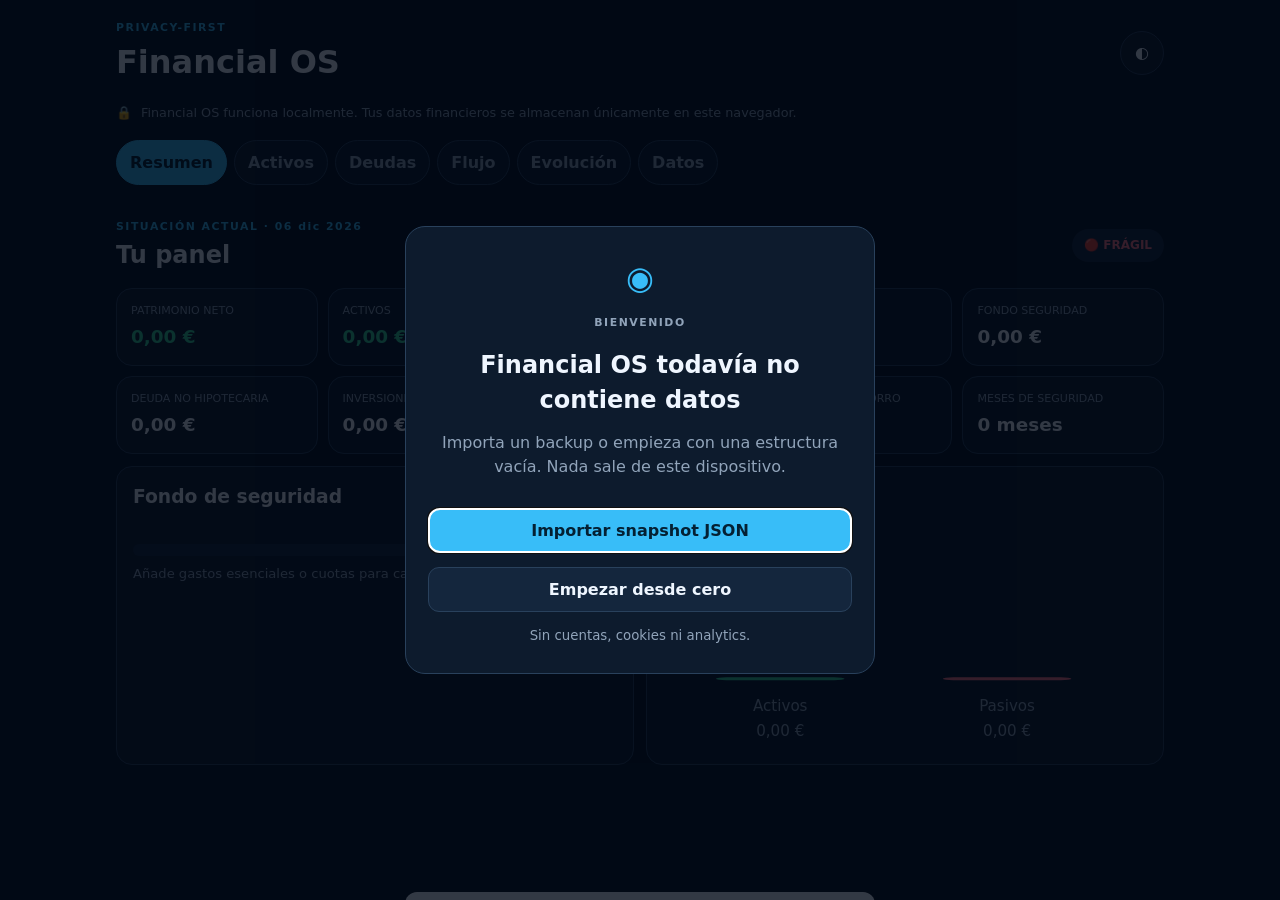
==== index.html @ ca0501fb "release: Financial OS v0.2 privacy-first" ====
<!doctype html>
<html lang="es"><head><meta charset="utf-8"><meta name="viewport" content="width=device-width,initial-scale=1,viewport-fit=cover"><meta name="theme-color" content="#07111f"><meta name="description" content="Gestión financiera privada y local"><title>Financial OS</title><link rel="stylesheet" href="css/styles.css"></head>
<body>
<header class="app-header"><div><p class="eyebrow">PRIVACY-FIRST</p><h1>Financial OS</h1></div><button class="icon-button" id="themeButton" aria-label="Cambiar tema">◐</button></header>
<aside class="privacy-banner">🔒 <span>Financial OS funciona localmente. Tus datos financieros se almacenan únicamente en este navegador.</span></aside>
<nav class="main-nav" aria-label="Navegación"><button class="nav-button active" data-view="dashboard">Resumen</button><button class="nav-button" data-view="assets">Activos</button><button class="nav-button" data-view="debts">Deudas</button><button class="nav-button" data-view="cashflow">Flujo</button><button class="nav-button" data-view="evolution">Evolución</button><button class="nav-button" data-view="settings">Datos</button></nav>
<main>
<section class="view active" id="view-dashboard"><div class="section-heading"><div><p class="eyebrow" id="currentDateLabel">SITUACIÓN ACTUAL</p><h2>Tu panel</h2></div><span class="health-badge" id="healthBadge">Sin datos</span></div><div class="kpi-grid" id="kpiGrid"></div><div class="two-columns"><article class="panel"><div class="panel-heading"><h3>Fondo de seguridad</h3><strong id="securityMonths">0 / 3 meses</strong></div><div class="progress" role="progressbar"><span id="securityProgress"></span></div><p class="muted" id="securityDetail"></p></article><article class="panel"><h3>Activos vs pasivos</h3><div id="balanceChart" class="chart"></div></article></div></section>
<section class="view" id="view-assets"><div class="section-heading"><div><p class="eyebrow">PATRIMONIO</p><h2>Activos</h2></div><button class="primary" id="addAssetButton">+ Añadir activo</button></div><div class="summary-strip"><span>Total activos</span><strong id="assetsSummary">0 €</strong></div><div class="item-list" id="assetsList"></div></section>
<section class="view" id="view-debts"><div class="section-heading"><div><p class="eyebrow">OBLIGACIONES</p><h2>Deudas</h2></div><button class="primary" id="addDebtButton">+ Añadir deuda</button></div><div class="mini-kpis" id="debtSummary"></div><div class="item-list" id="debtsList"></div></section>
<section class="view" id="view-cashflow"><div class="section-heading"><div><p class="eyebrow">MES TÍPICO</p><h2>Flujo mensual</h2></div></div><form class="panel form-grid" id="cashflowForm"><label>Ingresos netos mensuales<input name="monthlyIncome" type="number" min="0" step="0.01"></label><label>Gastos esenciales<input name="essentialExpenses" type="number" min="0" step="0.01"></label><label>Cuotas de deuda <small>Calculadas desde tus deudas</small><input name="debtPayments" disabled></label><label>Gastos variables<input name="variableExpenses" type="number" min="0" step="0.01"></label><label>Inversión mensual<input name="monthlyInvestment" type="number" min="0" step="0.01"></label><button class="primary full" type="submit">Guardar flujo mensual</button></form><div class="kpi-grid compact" id="cashflowResults"></div><p class="muted">Ahorro = ingresos − esenciales − cuotas − variables − inversión. La tasa de ahorro usa ese resultado sobre los ingresos.</p></section>
<section class="view" id="view-evolution"><div class="section-heading"><div><p class="eyebrow">REAL VS OBJETIVO</p><h2>Evolución</h2></div><button class="primary" id="createSnapshotButton">Crear snapshot</button></div><div class="chart-grid"><article class="panel"><h3>Patrimonio neto</h3><div id="netWorthChart" class="chart"></div></article><article class="panel"><h3>Deuda total</h3><div id="debtChart" class="chart"></div></article><article class="panel"><h3>Liquidez / fondo</h3><div id="liquidityChart" class="chart"></div></article></div><div class="section-heading subheading"><h3>Timeline</h3><button class="secondary" id="addGoalButton">+ Añadir objetivo</button></div><div class="timeline" id="timeline"></div><h3>Objetivos</h3><div class="item-list" id="goalsList"></div></section>
<section class="view" id="view-settings"><div class="section-heading"><div><p class="eyebrow">CONTROL LOCAL</p><h2>Tus datos</h2></div></div><div class="settings-grid"><article class="panel action-panel"><b>⇧</b><div><h3>Importar snapshot</h3><p>Valida y restaura un JSON local.</p></div><button class="primary" id="importButton">Importar JSON</button></article><article class="panel action-panel"><b>⇩</b><div><h3>Exportar backup</h3><p>Descarga todos tus datos.</p></div><button class="secondary" id="exportButton">Exportar backup</button></article><article class="panel action-panel danger-panel"><b>×</b><div><h3>Borrar datos locales</h3><p>Elimina la información de este navegador.</p></div><button class="danger" id="resetButton">Borrar datos</button></article></div><article class="panel rules-panel"><h3>Reglas del semáforo</h3><p class="muted">Basadas en los meses cubiertos por tu liquidez.</p><form id="rulesForm" class="rules-form"><label>Hasta <input name="fragileMaxMonths" type="number" min="0" step="0.1"> meses: 🔴 Frágil</label><label>Desde <input name="stableMinMonths" type="number" min="0" step="0.1"> meses: 🟢 Estable</label><button class="secondary">Guardar reglas</button></form></article><p class="local-status" id="localStatus"></p></section>
</main>
<div class="toast" id="toast" role="status" aria-live="polite"></div><input id="fileInput" type="file" accept="application/json,.json" hidden>
<dialog id="welcomeDialog" class="modal"><div class="modal-body welcome"><span class="welcome-icon">◉</span><p class="eyebrow">BIENVENIDO</p><h2>Financial OS todavía no contiene datos</h2><p>Importa un backup o empieza con una estructura vacía. Nada sale de este dispositivo.</p><button class="primary full" id="welcomeImportButton">Importar snapshot JSON</button><button class="secondary full" id="startEmptyButton">Empezar desde cero</button><small>Sin cuentas, cookies ni analytics.</small></div></dialog>
<dialog id="assetDialog" class="modal"><form id="assetForm" class="modal-body"><div class="modal-title"><h2 id="assetDialogTitle">Añadir activo</h2><button class="close" type="button" data-close>×</button></div><input name="id" type="hidden"><label>Nombre<input name="name" required maxlength="80"></label><label>Tipo<select name="type" required></select></label><label>Valor actual<input name="value" type="number" required min="0" step="0.01"></label><label class="check"><input name="approximate" type="checkbox"> Valor aproximado</label><button class="primary full">Guardar activo</button></form></dialog>
<dialog id="debtDialog" class="modal"><form id="debtForm" class="modal-body"><div class="modal-title"><h2 id="debtDialogTitle">Añadir deuda</h2><button class="close" type="button" data-close>×</button></div><input name="id" type="hidden"><label>Nombre<input name="name" required maxlength="80"></label><label>Tipo<select name="type" required></select></label><label>Saldo pendiente<input name="outstandingBalance" type="number" required min="0" step="0.01"></label><label>Cuota mensual<input name="monthlyPayment" type="number" required min="0" step="0.01"></label><label>Interés anual (%)<input name="interestRate" type="number" min="0" step="0.01"></label><label>Fecha final (opcional)<input name="endDate" type="date"></label><label class="check"><input name="approximate" type="checkbox"> Valor aproximado</label><button class="primary full">Guardar deuda</button></form></dialog>
<dialog id="goalDialog" class="modal"><form id="goalForm" class="modal-body"><div class="modal-title"><h2 id="goalDialogTitle">Añadir objetivo</h2><button class="close" type="button" data-close>×</button></div><input name="id" type="hidden"><label>Nombre<input name="name" required maxlength="80"></label><label>Métrica<select name="metric" required></select></label><label>Condición<select name="operator"><option value=">=">Como mínimo</option><option value="<=">Como máximo</option></select></label><label>Valor objetivo<input name="targetValue" type="number" required min="0" step="0.01"></label><label>Fecha objetivo<input name="targetDate" type="date" required></label><button class="primary full">Guardar objetivo</button></form></dialog>
<dialog id="confirmDialog" class="modal"><div class="modal-body"><h2 id="confirmTitle">Confirmar</h2><p id="confirmMessage"></p><div class="dialog-actions"><button class="secondary" id="confirmCancel">Cancelar</button><button class="danger" id="confirmAccept">Confirmar</button></div></div></dialog>
<script type="module" src="js/app.js"></script></body></html>
---- css/styles.css ----
:root{--bg:#07111f;--surface:#0d1b2d;--surface2:#14263d;--text:#eff6ff;--muted:#91a4ba;--line:#29415c;--accent:#38bdf8;--green:#34d399;--amber:#fbbf24;--red:#fb7185;color-scheme:dark;font-family:Inter,system-ui,sans-serif}:root[data-theme=light]{--bg:#f4f7fb;--surface:#fff;--surface2:#eaf1f7;--text:#102033;--muted:#5c7085;--line:#d4e0ea;--accent:#0284c7;--green:#059669;--amber:#b45309;--red:#e11d48;color-scheme:light}*{box-sizing:border-box}html,body{margin:0;min-width:320px;background:var(--bg);color:var(--text)}body{font-size:16px;line-height:1.45}button,input,select{font:inherit}button{cursor:pointer}h1,h2,h3,p{margin-top:0}h1,h2{margin-bottom:0}.app-header,.privacy-banner,.main-nav,main{width:min(1080px,100%);margin:auto}.app-header{padding:20px 16px 10px;display:flex;justify-content:space-between;align-items:center}.eyebrow{margin:0 0 3px;color:var(--accent);font-size:.68rem;font-weight:900;letter-spacing:.14em}.icon-button{width:44px;height:44px;border:1px solid var(--line);border-radius:50%;background:var(--surface);color:var(--text)}.privacy-banner{padding:9px 16px;display:flex;gap:9px;color:var(--muted);font-size:.8rem}.main-nav{padding:8px 16px 14px;display:flex;gap:7px;overflow:auto;position:sticky;top:0;z-index:4;background:var(--bg)}.nav-button{white-space:nowrap;border:1px solid var(--line);border-radius:99px;background:var(--surface);color:var(--muted);padding:10px 13px;font-weight:750}.nav-button.active{background:var(--accent);border-color:var(--accent);color:#042033}main{padding:8px 16px 70px}.view{display:none}.view.active{display:block}.section-heading{display:flex;justify-content:space-between;align-items:center;gap:10px;margin:12px 0 16px}.subheading{margin-top:26px}.health-badge{padding:8px 12px;border-radius:99px;background:var(--surface2);font-size:.75rem;font-weight:900}.health-badge.fragile{color:var(--red)}.health-badge.control{color:var(--amber)}.health-badge.stable{color:var(--green)}.kpi-grid{display:grid;grid-template-columns:repeat(2,minmax(0,1fr));gap:10px}.kpi-card,.panel,.summary-strip,.list-item,.mini-kpi{border:1px solid var(--line);background:var(--surface);border-radius:16px}.kpi-card{padding:14px}.kpi-card small,.mini-kpi small{display:block;color:var(--muted);font-size:.69rem;text-transform:uppercase}.kpi-value{display:block;margin-top:5px;font-size:1.15rem;font-weight:850;overflow-wrap:anywhere}.positive{color:var(--green)}.negative{color:var(--red)}.two-columns,.chart-grid,.settings-grid{display:grid;gap:12px;margin-top:12px}.panel{padding:16px}.panel-heading,.summary-strip{display:flex;justify-content:space-between;gap:10px}.progress{height:12px;margin:15px 0 8px;border-radius:20px;overflow:hidden;background:var(--surface2)}.progress span{display:block;height:100%;background:linear-gradient(90deg,var(--accent),var(--green))}.muted,.action-panel p,small{color:var(--muted)}.muted{font-size:.82rem}.summary-strip{padding:14px 16px;margin-bottom:12px}.item-list{display:grid;gap:10px}.list-item{padding:14px;display:grid;grid-template-columns:minmax(0,1fr) auto;gap:7px}.item-title{font-weight:800;overflow-wrap:anywhere}.item-meta{font-size:.76rem;color:var(--muted)}.item-value{text-align:right;font-weight:850}.item-actions{grid-column:1/-1;display:flex;justify-content:flex-end;gap:6px}.small-button{padding:8px 10px;border:1px solid var(--line);border-radius:9px;background:var(--surface2);color:var(--text)}.small-button.delete{color:var(--red)}.empty-state{padding:30px 15px;text-align:center;border:1px dashed var(--line);border-radius:16px;color:var(--muted)}.primary,.secondary,.danger{min-height:44px;padding:10px 14px;border-radius:11px;border:1px solid transparent;font-weight:850}.primary{background:var(--accent);color:#042033}.secondary{background:var(--surface2);border-color:var(--line);color:var(--text)}.danger{background:var(--surface2);border-color:var(--red);color:var(--red)}.full{width:100%}.mini-kpis{display:grid;grid-template-columns:repeat(2,1fr);gap:8px;margin-bottom:12px}.mini-kpi{padding:12px}.mini-kpi strong{display:block;margin-top:4px}.form-grid,.rules-form{display:grid;gap:14px}.form-grid label,.modal-body>label,.rules-form label{display:grid;gap:6px;font-size:.84rem;font-weight:700}input,select{width:100%;min-height:46px;padding:9px 11px;border:1px solid var(--line);border-radius:10px;background:var(--surface2);color:var(--text);font-size:16px}.compact{margin-top:12px}.chart{min-height:130px}.chart svg{width:100%;height:auto;display:block}.chart text{fill:var(--muted);font:10px system-ui}.gridline{stroke:var(--line)}.line{fill:none;stroke:var(--accent);stroke-width:3}.target-line{stroke:var(--amber);stroke-dasharray:5 4}.dot{fill:var(--surface);stroke:var(--accent);stroke-width:3}.timeline{border-left:2px solid var(--line);display:grid;gap:12px;margin:0 0 25px 7px;padding-left:14px}.timeline-item{position:relative;padding:13px;background:var(--surface);border:1px solid var(--line);border-radius:14px}.timeline-item:before{content:"";position:absolute;left:-21px;top:17px;width:10px;height:10px;border-radius:50%;background:var(--accent);border:2px solid var(--bg)}.timeline-item.target:before{background:var(--amber)}.timeline-top{display:flex;justify-content:space-between}.timeline-type{font-size:.67rem;font-weight:900;color:var(--accent)}.target .timeline-type{color:var(--amber)}.timeline-metrics{color:var(--muted);font-size:.76rem;margin-top:5px}.action-panel{display:grid;grid-template-columns:auto 1fr;gap:5px 12px;align-items:center}.action-panel>b{font-size:1.8rem;color:var(--accent)}.action-panel p{margin:3px 0}.action-panel button{grid-column:1/-1}.rules-panel{margin-top:12px}.rules-form{margin-top:12px}.local-status{text-align:center;color:var(--muted);font-size:.78rem}.toast{position:fixed;z-index:10;left:50%;bottom:20px;transform:translate(-50%,150%);width:min(90%,470px);padding:12px 15px;border-radius:12px;background:var(--text);color:var(--bg);font-weight:800;transition:.25s}.toast.show{transform:translate(-50%,0)}.toast.error{background:var(--red);color:#fff}.modal{width:min(92%,470px);max-height:90vh;padding:0;border:1px solid var(--line);border-radius:20px;background:var(--surface);color:var(--text)}.modal::backdrop{background:#010713c9}.modal-body{padding:20px;display:grid;gap:14px}.modal-title{display:flex;justify-content:space-between;align-items:center}.close{border:0;background:none;color:var(--muted);font-size:1.6rem}.check{display:flex!important;align-items:center}.check input{width:22px;min-height:22px}.dialog-actions{display:grid;grid-template-columns:1fr 1fr;gap:8px}.welcome{text-align:center;padding:28px 22px}.welcome-icon{font-size:2rem;color:var(--accent)}.welcome p,.welcome small{color:var(--muted)}
@media(min-width:700px){.kpi-grid{grid-template-columns:repeat(5,1fr)}.two-columns{grid-template-columns:1fr 1fr}.form-grid{grid-template-columns:1fr 1fr}.form-grid .full{grid-column:1/-1}.mini-kpis{grid-template-columns:repeat(4,1fr)}.settings-grid,.chart-grid{grid-template-columns:repeat(3,1fr)}}@media(max-width:380px){main,.app-header,.privacy-banner,.main-nav{padding-left:12px;padding-right:12px}.section-heading{align-items:flex-start}.section-heading button{font-size:.78rem;padding-inline:9px}}
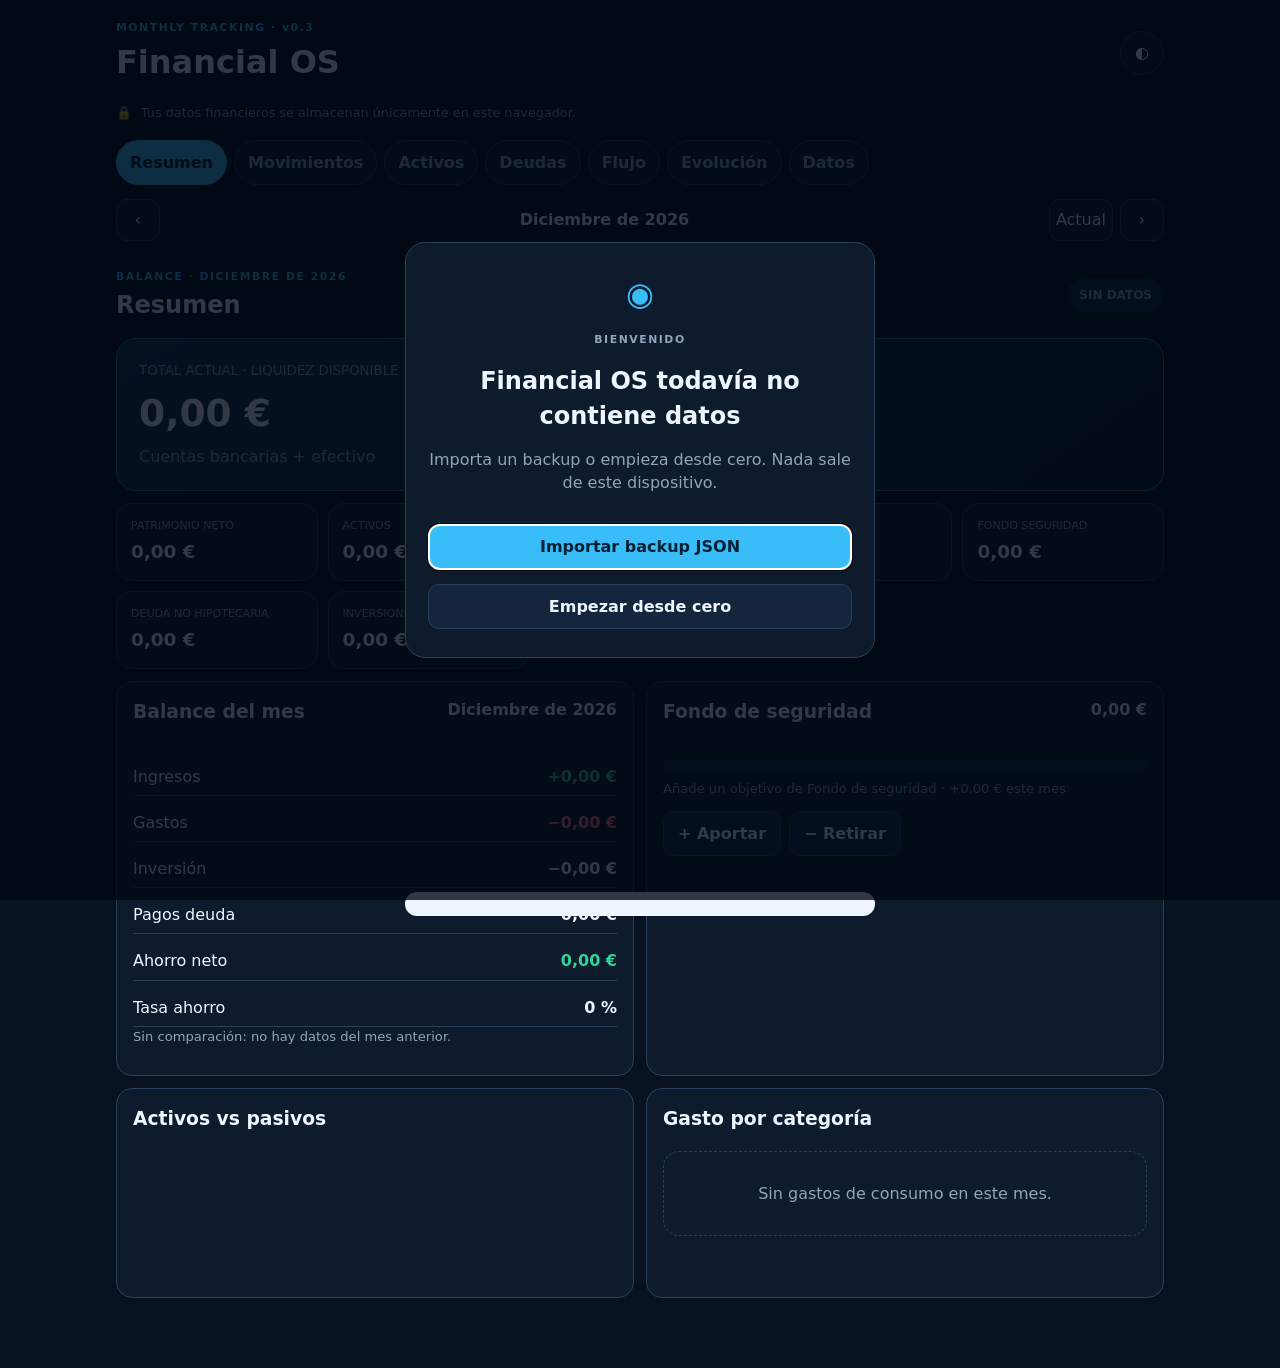
==== commit facabd60: "release: Financial OS v0.3 monthly tracking" ====
--- a/index.html
+++ b/index.html
@@ -1,21 +1,23 @@
-<!doctype html>
-<html lang="es"><head><meta charset="utf-8"><meta name="viewport" content="width=device-width,initial-scale=1,viewport-fit=cover"><meta name="theme-color" content="#07111f"><meta name="description" content="Gestión financiera privada y local"><title>Financial OS</title><link rel="stylesheet" href="css/styles.css"></head>
-<body>
-<header class="app-header"><div><p class="eyebrow">PRIVACY-FIRST</p><h1>Financial OS</h1></div><button class="icon-button" id="themeButton" aria-label="Cambiar tema">◐</button></header>
-<aside class="privacy-banner">🔒 <span>Financial OS funciona localmente. Tus datos financieros se almacenan únicamente en este navegador.</span></aside>
-<nav class="main-nav" aria-label="Navegación"><button class="nav-button active" data-view="dashboard">Resumen</button><button class="nav-button" data-view="assets">Activos</button><button class="nav-button" data-view="debts">Deudas</button><button class="nav-button" data-view="cashflow">Flujo</button><button class="nav-button" data-view="evolution">Evolución</button><button class="nav-button" data-view="settings">Datos</button></nav>
+<!doctype html><html lang="es"><head><meta charset="utf-8"><meta name="viewport" content="width=device-width,initial-scale=1,viewport-fit=cover"><meta name="theme-color" content="#07111f"><meta name="description" content="Sistema financiero mensual privado y local"><title>Financial OS</title><link rel="stylesheet" href="css/styles.css"></head><body>
+<header class="app-header"><div><p class="eyebrow">MONTHLY TRACKING · v0.3</p><h1>Financial OS</h1></div><button class="icon-button" id="themeButton" aria-label="Cambiar tema">◐</button></header><aside class="privacy-banner">🔒 <span>Tus datos financieros se almacenan únicamente en este navegador.</span></aside>
+<nav class="main-nav" aria-label="Navegación"><button class="nav-button active" data-view="dashboard">Resumen</button><button class="nav-button" data-view="movements">Movimientos</button><button class="nav-button" data-view="assets">Activos</button><button class="nav-button" data-view="debts">Deudas</button><button class="nav-button" data-view="cashflow">Flujo</button><button class="nav-button" data-view="evolution">Evolución</button><button class="nav-button" data-view="settings">Datos</button></nav>
+<div class="period-bar"><button id="previousPeriod" aria-label="Mes anterior">‹</button><strong id="periodLabel">Mes actual</strong><button id="currentPeriod">Actual</button><button id="nextPeriod" aria-label="Mes siguiente">›</button></div>
 <main>
-<section class="view active" id="view-dashboard"><div class="section-heading"><div><p class="eyebrow" id="currentDateLabel">SITUACIÓN ACTUAL</p><h2>Tu panel</h2></div><span class="health-badge" id="healthBadge">Sin datos</span></div><div class="kpi-grid" id="kpiGrid"></div><div class="two-columns"><article class="panel"><div class="panel-heading"><h3>Fondo de seguridad</h3><strong id="securityMonths">0 / 3 meses</strong></div><div class="progress" role="progressbar"><span id="securityProgress"></span></div><p class="muted" id="securityDetail"></p></article><article class="panel"><h3>Activos vs pasivos</h3><div id="balanceChart" class="chart"></div></article></div></section>
-<section class="view" id="view-assets"><div class="section-heading"><div><p class="eyebrow">PATRIMONIO</p><h2>Activos</h2></div><button class="primary" id="addAssetButton">+ Añadir activo</button></div><div class="summary-strip"><span>Total activos</span><strong id="assetsSummary">0 €</strong></div><div class="item-list" id="assetsList"></div></section>
-<section class="view" id="view-debts"><div class="section-heading"><div><p class="eyebrow">OBLIGACIONES</p><h2>Deudas</h2></div><button class="primary" id="addDebtButton">+ Añadir deuda</button></div><div class="mini-kpis" id="debtSummary"></div><div class="item-list" id="debtsList"></div></section>
-<section class="view" id="view-cashflow"><div class="section-heading"><div><p class="eyebrow">MES TÍPICO</p><h2>Flujo mensual</h2></div></div><form class="panel form-grid" id="cashflowForm"><label>Ingresos netos mensuales<input name="monthlyIncome" type="number" min="0" step="0.01"></label><label>Gastos esenciales<input name="essentialExpenses" type="number" min="0" step="0.01"></label><label>Cuotas de deuda <small>Calculadas desde tus deudas</small><input name="debtPayments" disabled></label><label>Gastos variables<input name="variableExpenses" type="number" min="0" step="0.01"></label><label>Inversión mensual<input name="monthlyInvestment" type="number" min="0" step="0.01"></label><button class="primary full" type="submit">Guardar flujo mensual</button></form><div class="kpi-grid compact" id="cashflowResults"></div><p class="muted">Ahorro = ingresos − esenciales − cuotas − variables − inversión. La tasa de ahorro usa ese resultado sobre los ingresos.</p></section>
-<section class="view" id="view-evolution"><div class="section-heading"><div><p class="eyebrow">REAL VS OBJETIVO</p><h2>Evolución</h2></div><button class="primary" id="createSnapshotButton">Crear snapshot</button></div><div class="chart-grid"><article class="panel"><h3>Patrimonio neto</h3><div id="netWorthChart" class="chart"></div></article><article class="panel"><h3>Deuda total</h3><div id="debtChart" class="chart"></div></article><article class="panel"><h3>Liquidez / fondo</h3><div id="liquidityChart" class="chart"></div></article></div><div class="section-heading subheading"><h3>Timeline</h3><button class="secondary" id="addGoalButton">+ Añadir objetivo</button></div><div class="timeline" id="timeline"></div><h3>Objetivos</h3><div class="item-list" id="goalsList"></div></section>
-<section class="view" id="view-settings"><div class="section-heading"><div><p class="eyebrow">CONTROL LOCAL</p><h2>Tus datos</h2></div></div><div class="settings-grid"><article class="panel action-panel"><b>⇧</b><div><h3>Importar snapshot</h3><p>Valida y restaura un JSON local.</p></div><button class="primary" id="importButton">Importar JSON</button></article><article class="panel action-panel"><b>⇩</b><div><h3>Exportar backup</h3><p>Descarga todos tus datos.</p></div><button class="secondary" id="exportButton">Exportar backup</button></article><article class="panel action-panel danger-panel"><b>×</b><div><h3>Borrar datos locales</h3><p>Elimina la información de este navegador.</p></div><button class="danger" id="resetButton">Borrar datos</button></article></div><article class="panel rules-panel"><h3>Reglas del semáforo</h3><p class="muted">Basadas en los meses cubiertos por tu liquidez.</p><form id="rulesForm" class="rules-form"><label>Hasta <input name="fragileMaxMonths" type="number" min="0" step="0.1"> meses: 🔴 Frágil</label><label>Desde <input name="stableMinMonths" type="number" min="0" step="0.1"> meses: 🟢 Estable</label><button class="secondary">Guardar reglas</button></form></article><p class="local-status" id="localStatus"></p></section>
+<section class="view active" id="view-dashboard"><div class="section-heading"><div><p class="eyebrow" id="currentDateLabel">MES ACTUAL</p><h2>Resumen</h2></div><span class="health-badge" id="healthBadge">Sin datos</span></div><article class="hero-balance"><small>TOTAL ACTUAL · LIQUIDEZ DISPONIBLE</small><strong id="currentTotal">0 €</strong><span>Cuentas bancarias + efectivo</span></article><div class="kpi-grid" id="kpiGrid"></div><div class="two-columns"><article class="panel"><div class="panel-heading"><h3>Balance del mes</h3><strong id="monthBalanceLabel"></strong></div><div id="monthSummary" class="monthly-summary"></div><p class="muted" id="monthComparison"></p></article><article class="panel"><div class="panel-heading"><h3>Fondo de seguridad</h3><strong id="securityFundBalance">0 €</strong></div><div class="progress"><span id="securityProgress"></span></div><p class="muted" id="securityDetail"></p><div class="inline-actions"><button class="secondary" data-fund-action="deposit">+ Aportar</button><button class="secondary" data-fund-action="withdrawal">− Retirar</button></div></article></div><div class="two-columns"><article class="panel"><h3>Activos vs pasivos</h3><div id="balanceChart" class="chart"></div></article><article class="panel"><h3>Gasto por categoría</h3><div id="categorySummary"></div></article></div></section>
+<section class="view" id="view-movements"><div class="section-heading"><div><p class="eyebrow">REGISTRO DIARIO</p><h2>Movimientos</h2></div><button class="primary" id="addMovementButton">+ Movimiento</button></div><div class="quick-actions"><button class="secondary" data-quick-movement="expense">+ Gasto</button><button class="secondary" data-quick-movement="income">+ Ingreso</button><button class="secondary" data-quick-movement="transfer">+ Transferencia</button></div><div class="mini-kpis" id="movementSummary"></div><div class="item-list" id="movementsList"></div><div class="inline-actions export-row"><button class="secondary" id="exportMovementsJson">Exportar mes JSON</button><button class="secondary" id="exportMovementsCsv">Exportar mes CSV</button></div></section>
+<section class="view" id="view-assets"><div class="section-heading"><div><p class="eyebrow">PATRIMONIO</p><h2>Activos</h2></div><button class="primary" id="addAssetButton">+ Añadir activo</button></div><p class="muted" id="assetHistoryNote"></p><div class="summary-strip"><span>Total activos</span><strong id="assetsSummary">0 €</strong></div><div class="item-list" id="assetsList"></div></section>
+<section class="view" id="view-debts"><div class="section-heading"><div><p class="eyebrow">OBLIGACIONES</p><h2>Deudas</h2></div><button class="primary" id="addDebtButton">+ Añadir deuda</button></div><div class="mini-kpis" id="debtSummary"></div><p class="muted" id="debtMonthContext"></p><div class="item-list" id="debtsList"></div></section>
+<section class="view" id="view-cashflow"><div class="section-heading"><div><p class="eyebrow">PLAN VS REAL</p><h2>Flujo mensual</h2></div></div><form class="panel form-grid" id="cashflowForm"><label>Ingresos planificados<input name="monthlyIncome" type="number" min="0" step="0.01"></label><label>Gastos esenciales planificados<input name="essentialExpenses" type="number" min="0" step="0.01"></label><label>Cuotas planificadas<small>Desde las deudas actuales</small><input name="debtPayments" disabled></label><label>Variables planificados<input name="variableExpenses" type="number" min="0" step="0.01"></label><label>Inversión planificada<input name="monthlyInvestment" type="number" min="0" step="0.01"></label><button class="primary full">Guardar plan del mes</button></form><div class="panel flow-table" id="cashflowComparison"></div><p class="muted">Las transferencias no cuentan. Las cuotas configuradas son plan; sólo un movimiento «Pago de deuda» afecta el real.</p></section>
+<section class="view" id="view-evolution"><div class="section-heading"><div><p class="eyebrow">HISTÓRICO REAL</p><h2>Evolución</h2></div><button class="primary" id="createSnapshotButton">Crear snapshot</button></div><div class="granularity" id="granularity"><button data-granularity="day">Día</button><button class="active" data-granularity="month">Mes</button><button data-granularity="year">Año</button></div><div class="chart-grid evolution-grid"><article class="panel"><h3>Patrimonio neto</h3><div id="netWorthChart" class="chart"></div></article><article class="panel"><h3>Deuda total</h3><div id="debtChart" class="chart"></div></article><article class="panel"><h3>Deuda no hipotecaria</h3><div id="nonMortgageChart" class="chart"></div></article><article class="panel"><h3>Liquidez</h3><div id="liquidityChart" class="chart"></div></article><article class="panel"><h3>Fondo de seguridad</h3><div id="securityFundChart" class="chart"></div></article><article class="panel"><h3>Inversiones</h3><div id="investmentsChart" class="chart"></div></article></div><div class="section-heading subheading"><h3>Timeline</h3><button class="secondary" id="addGoalButton">+ Objetivo</button></div><div class="timeline" id="timeline"></div><h3>Objetivos</h3><div class="item-list" id="goalsList"></div></section>
+<section class="view" id="view-settings"><div class="section-heading"><div><p class="eyebrow">CONTROL LOCAL</p><h2>Tus datos</h2></div></div><div class="settings-grid"><article class="panel action-panel"><b>⇧</b><div><h3>Importar backup</h3><p>Restaura v2 o v3.</p></div><button class="primary" id="importButton">Importar backup</button></article><article class="panel action-panel"><b>⇄</b><div><h3>Importar mes</h3><p>Fusiona sin reemplazar.</p></div><button class="primary" id="importMonthButton">Importar mes</button></article><article class="panel action-panel"><b>⇩</b><div><h3>Exportar backup</h3><p>Descarga todo.</p></div><button class="secondary" id="exportButton">Exportar backup</button></article><article class="panel action-panel"><b>↓</b><div><h3>Exportar mes</h3><p>Periodo seleccionado.</p></div><button class="secondary" id="exportMonthButton">Exportar mes</button></article><article class="panel action-panel danger-panel"><b>×</b><div><h3>Borrar datos</h3><p>Elimina este navegador.</p></div><button class="danger" id="resetButton">Borrar datos</button></article></div><article class="panel rules-panel"><h3>Reglas del semáforo</h3><form id="rulesForm" class="rules-form"><label>Hasta <input name="fragileMaxMonths" type="number" min="0" step="0.1"> meses: 🔴</label><label>Desde <input name="stableMinMonths" type="number" min="0" step="0.1"> meses: 🟢</label><button class="secondary">Guardar reglas</button></form></article><p class="privacy-warning">⚠ Los JSON y CSV exportados contienen información financiera privada.</p><p class="local-status" id="localStatus"></p></section>
 </main>
-<div class="toast" id="toast" role="status" aria-live="polite"></div><input id="fileInput" type="file" accept="application/json,.json" hidden>
-<dialog id="welcomeDialog" class="modal"><div class="modal-body welcome"><span class="welcome-icon">◉</span><p class="eyebrow">BIENVENIDO</p><h2>Financial OS todavía no contiene datos</h2><p>Importa un backup o empieza con una estructura vacía. Nada sale de este dispositivo.</p><button class="primary full" id="welcomeImportButton">Importar snapshot JSON</button><button class="secondary full" id="startEmptyButton">Empezar desde cero</button><small>Sin cuentas, cookies ni analytics.</small></div></dialog>
-<dialog id="assetDialog" class="modal"><form id="assetForm" class="modal-body"><div class="modal-title"><h2 id="assetDialogTitle">Añadir activo</h2><button class="close" type="button" data-close>×</button></div><input name="id" type="hidden"><label>Nombre<input name="name" required maxlength="80"></label><label>Tipo<select name="type" required></select></label><label>Valor actual<input name="value" type="number" required min="0" step="0.01"></label><label class="check"><input name="approximate" type="checkbox"> Valor aproximado</label><button class="primary full">Guardar activo</button></form></dialog>
-<dialog id="debtDialog" class="modal"><form id="debtForm" class="modal-body"><div class="modal-title"><h2 id="debtDialogTitle">Añadir deuda</h2><button class="close" type="button" data-close>×</button></div><input name="id" type="hidden"><label>Nombre<input name="name" required maxlength="80"></label><label>Tipo<select name="type" required></select></label><label>Saldo pendiente<input name="outstandingBalance" type="number" required min="0" step="0.01"></label><label>Cuota mensual<input name="monthlyPayment" type="number" required min="0" step="0.01"></label><label>Interés anual (%)<input name="interestRate" type="number" min="0" step="0.01"></label><label>Fecha final (opcional)<input name="endDate" type="date"></label><label class="check"><input name="approximate" type="checkbox"> Valor aproximado</label><button class="primary full">Guardar deuda</button></form></dialog>
-<dialog id="goalDialog" class="modal"><form id="goalForm" class="modal-body"><div class="modal-title"><h2 id="goalDialogTitle">Añadir objetivo</h2><button class="close" type="button" data-close>×</button></div><input name="id" type="hidden"><label>Nombre<input name="name" required maxlength="80"></label><label>Métrica<select name="metric" required></select></label><label>Condición<select name="operator"><option value=">=">Como mínimo</option><option value="<=">Como máximo</option></select></label><label>Valor objetivo<input name="targetValue" type="number" required min="0" step="0.01"></label><label>Fecha objetivo<input name="targetDate" type="date" required></label><button class="primary full">Guardar objetivo</button></form></dialog>
+<div class="toast" id="toast" role="status" aria-live="polite"></div><input id="fileInput" type="file" accept="application/json,.json" hidden><input id="monthFileInput" type="file" accept="application/json,.json" hidden>
+<dialog id="welcomeDialog" class="modal"><div class="modal-body welcome"><span class="welcome-icon">◉</span><p class="eyebrow">BIENVENIDO</p><h2>Financial OS todavía no contiene datos</h2><p>Importa un backup o empieza desde cero. Nada sale de este dispositivo.</p><button class="primary full" id="welcomeImportButton">Importar backup JSON</button><button class="secondary full" id="startEmptyButton">Empezar desde cero</button></div></dialog>
+<dialog id="assetDialog" class="modal"><form id="assetForm" class="modal-body"><div class="modal-title"><h2 id="assetDialogTitle">Añadir activo</h2><button class="close" type="button" data-close>×</button></div><input name="id" type="hidden"><label>Nombre<input name="name" required maxlength="80"></label><label>Tipo<select name="type"></select></label><label>Valor<input name="value" type="number" required min="0" step="0.01"></label><label class="check"><input name="approximate" type="checkbox"> Aproximado</label><button class="primary full">Guardar</button></form></dialog>
+<dialog id="debtDialog" class="modal"><form id="debtForm" class="modal-body"><div class="modal-title"><h2 id="debtDialogTitle">Añadir deuda</h2><button class="close" type="button" data-close>×</button></div><input name="id" type="hidden"><label>Nombre<input name="name" required maxlength="80"></label><label>Tipo<select name="type"></select></label><label>Saldo<input name="outstandingBalance" type="number" required min="0" step="0.01"></label><label>Cuota<input name="monthlyPayment" type="number" required min="0" step="0.01"></label><label>Interés (%)<input name="interestRate" type="number" min="0" step="0.01"></label><label>Fecha final<input name="endDate" type="date"></label><label class="check"><input name="approximate" type="checkbox"> Aproximado</label><button class="primary full">Guardar</button></form></dialog>
+<dialog id="goalDialog" class="modal"><form id="goalForm" class="modal-body"><div class="modal-title"><h2 id="goalDialogTitle">Añadir objetivo</h2><button class="close" type="button" data-close>×</button></div><input name="id" type="hidden"><label>Nombre<input name="name" required></label><label>Métrica<select name="metric"></select></label><label>Condición<select name="operator"><option value=">=">Mínimo</option><option value="<=">Máximo</option></select></label><label>Valor<input name="targetValue" type="number" required min="0" step="0.01"></label><label>Fecha<input name="targetDate" type="date" required></label><button class="primary full">Guardar</button></form></dialog>
+<dialog id="movementDialog" class="modal"><form id="movementForm" class="modal-body"><div class="modal-title"><h2 id="movementDialogTitle">Añadir movimiento</h2><button class="close" type="button" data-close>×</button></div><input name="id" type="hidden"><label>Fecha<input name="date" type="date" required></label><label>Tipo<select name="type"></select></label><label>Descripción<input name="description" required maxlength="100"></label><label>Importe<input name="amount" type="number" min="0.01" step="0.01" required></label><label>Categoría<select name="category"></select></label><label>Cuenta<select name="accountId"></select></label><label>Notas<input name="notes" maxlength="180"></label><button class="primary full">Guardar</button></form></dialog>
+<dialog id="fundDialog" class="modal"><form id="fundForm" class="modal-body"><div class="modal-title"><h2 id="fundDialogTitle">Fondo</h2><button class="close" type="button" data-close>×</button></div><input name="type" type="hidden"><label>Fecha<input name="date" type="date" required></label><label>Importe<input name="amount" type="number" min="0.01" step="0.01" required></label><label>Notas<input name="notes"></label><button class="primary full">Guardar</button></form></dialog>
+<dialog id="monthPreviewDialog" class="modal"><div class="modal-body"><h2>Vista previa</h2><div id="monthPreview"></div><div class="dialog-actions"><button class="secondary" id="monthPreviewCancel">Cancelar</button><button class="primary" id="monthPreviewAccept">Importar</button></div></div></dialog><dialog id="importResultDialog" class="modal"><div class="modal-body"><h2>Importación completada</h2><div id="importResult"></div><button class="primary full" data-close>Cerrar</button></div></dialog>
 <dialog id="confirmDialog" class="modal"><div class="modal-body"><h2 id="confirmTitle">Confirmar</h2><p id="confirmMessage"></p><div class="dialog-actions"><button class="secondary" id="confirmCancel">Cancelar</button><button class="danger" id="confirmAccept">Confirmar</button></div></div></dialog>
 <script type="module" src="js/app.js"></script></body></html>
--- a/css/styles.css
+++ b/css/styles.css
@@ -1,2 +1,4 @@
 :root{--bg:#07111f;--surface:#0d1b2d;--surface2:#14263d;--text:#eff6ff;--muted:#91a4ba;--line:#29415c;--accent:#38bdf8;--green:#34d399;--amber:#fbbf24;--red:#fb7185;color-scheme:dark;font-family:Inter,system-ui,sans-serif}:root[data-theme=light]{--bg:#f4f7fb;--surface:#fff;--surface2:#eaf1f7;--text:#102033;--muted:#5c7085;--line:#d4e0ea;--accent:#0284c7;--green:#059669;--amber:#b45309;--red:#e11d48;color-scheme:light}*{box-sizing:border-box}html,body{margin:0;min-width:320px;background:var(--bg);color:var(--text)}body{font-size:16px;line-height:1.45}button,input,select{font:inherit}button{cursor:pointer}h1,h2,h3,p{margin-top:0}h1,h2{margin-bottom:0}.app-header,.privacy-banner,.main-nav,main{width:min(1080px,100%);margin:auto}.app-header{padding:20px 16px 10px;display:flex;justify-content:space-between;align-items:center}.eyebrow{margin:0 0 3px;color:var(--accent);font-size:.68rem;font-weight:900;letter-spacing:.14em}.icon-button{width:44px;height:44px;border:1px solid var(--line);border-radius:50%;background:var(--surface);color:var(--text)}.privacy-banner{padding:9px 16px;display:flex;gap:9px;color:var(--muted);font-size:.8rem}.main-nav{padding:8px 16px 14px;display:flex;gap:7px;overflow:auto;position:sticky;top:0;z-index:4;background:var(--bg)}.nav-button{white-space:nowrap;border:1px solid var(--line);border-radius:99px;background:var(--surface);color:var(--muted);padding:10px 13px;font-weight:750}.nav-button.active{background:var(--accent);border-color:var(--accent);color:#042033}main{padding:8px 16px 70px}.view{display:none}.view.active{display:block}.section-heading{display:flex;justify-content:space-between;align-items:center;gap:10px;margin:12px 0 16px}.subheading{margin-top:26px}.health-badge{padding:8px 12px;border-radius:99px;background:var(--surface2);font-size:.75rem;font-weight:900}.health-badge.fragile{color:var(--red)}.health-badge.control{color:var(--amber)}.health-badge.stable{color:var(--green)}.kpi-grid{display:grid;grid-template-columns:repeat(2,minmax(0,1fr));gap:10px}.kpi-card,.panel,.summary-strip,.list-item,.mini-kpi{border:1px solid var(--line);background:var(--surface);border-radius:16px}.kpi-card{padding:14px}.kpi-card small,.mini-kpi small{display:block;color:var(--muted);font-size:.69rem;text-transform:uppercase}.kpi-value{display:block;margin-top:5px;font-size:1.15rem;font-weight:850;overflow-wrap:anywhere}.positive{color:var(--green)}.negative{color:var(--red)}.two-columns,.chart-grid,.settings-grid{display:grid;gap:12px;margin-top:12px}.panel{padding:16px}.panel-heading,.summary-strip{display:flex;justify-content:space-between;gap:10px}.progress{height:12px;margin:15px 0 8px;border-radius:20px;overflow:hidden;background:var(--surface2)}.progress span{display:block;height:100%;background:linear-gradient(90deg,var(--accent),var(--green))}.muted,.action-panel p,small{color:var(--muted)}.muted{font-size:.82rem}.summary-strip{padding:14px 16px;margin-bottom:12px}.item-list{display:grid;gap:10px}.list-item{padding:14px;display:grid;grid-template-columns:minmax(0,1fr) auto;gap:7px}.item-title{font-weight:800;overflow-wrap:anywhere}.item-meta{font-size:.76rem;color:var(--muted)}.item-value{text-align:right;font-weight:850}.item-actions{grid-column:1/-1;display:flex;justify-content:flex-end;gap:6px}.small-button{padding:8px 10px;border:1px solid var(--line);border-radius:9px;background:var(--surface2);color:var(--text)}.small-button.delete{color:var(--red)}.empty-state{padding:30px 15px;text-align:center;border:1px dashed var(--line);border-radius:16px;color:var(--muted)}.primary,.secondary,.danger{min-height:44px;padding:10px 14px;border-radius:11px;border:1px solid transparent;font-weight:850}.primary{background:var(--accent);color:#042033}.secondary{background:var(--surface2);border-color:var(--line);color:var(--text)}.danger{background:var(--surface2);border-color:var(--red);color:var(--red)}.full{width:100%}.mini-kpis{display:grid;grid-template-columns:repeat(2,1fr);gap:8px;margin-bottom:12px}.mini-kpi{padding:12px}.mini-kpi strong{display:block;margin-top:4px}.form-grid,.rules-form{display:grid;gap:14px}.form-grid label,.modal-body>label,.rules-form label{display:grid;gap:6px;font-size:.84rem;font-weight:700}input,select{width:100%;min-height:46px;padding:9px 11px;border:1px solid var(--line);border-radius:10px;background:var(--surface2);color:var(--text);font-size:16px}.compact{margin-top:12px}.chart{min-height:130px}.chart svg{width:100%;height:auto;display:block}.chart text{fill:var(--muted);font:10px system-ui}.gridline{stroke:var(--line)}.line{fill:none;stroke:var(--accent);stroke-width:3}.target-line{stroke:var(--amber);stroke-dasharray:5 4}.dot{fill:var(--surface);stroke:var(--accent);stroke-width:3}.timeline{border-left:2px solid var(--line);display:grid;gap:12px;margin:0 0 25px 7px;padding-left:14px}.timeline-item{position:relative;padding:13px;background:var(--surface);border:1px solid var(--line);border-radius:14px}.timeline-item:before{content:"";position:absolute;left:-21px;top:17px;width:10px;height:10px;border-radius:50%;background:var(--accent);border:2px solid var(--bg)}.timeline-item.target:before{background:var(--amber)}.timeline-top{display:flex;justify-content:space-between}.timeline-type{font-size:.67rem;font-weight:900;color:var(--accent)}.target .timeline-type{color:var(--amber)}.timeline-metrics{color:var(--muted);font-size:.76rem;margin-top:5px}.action-panel{display:grid;grid-template-columns:auto 1fr;gap:5px 12px;align-items:center}.action-panel>b{font-size:1.8rem;color:var(--accent)}.action-panel p{margin:3px 0}.action-panel button{grid-column:1/-1}.rules-panel{margin-top:12px}.rules-form{margin-top:12px}.local-status{text-align:center;color:var(--muted);font-size:.78rem}.toast{position:fixed;z-index:10;left:50%;bottom:20px;transform:translate(-50%,150%);width:min(90%,470px);padding:12px 15px;border-radius:12px;background:var(--text);color:var(--bg);font-weight:800;transition:.25s}.toast.show{transform:translate(-50%,0)}.toast.error{background:var(--red);color:#fff}.modal{width:min(92%,470px);max-height:90vh;padding:0;border:1px solid var(--line);border-radius:20px;background:var(--surface);color:var(--text)}.modal::backdrop{background:#010713c9}.modal-body{padding:20px;display:grid;gap:14px}.modal-title{display:flex;justify-content:space-between;align-items:center}.close{border:0;background:none;color:var(--muted);font-size:1.6rem}.check{display:flex!important;align-items:center}.check input{width:22px;min-height:22px}.dialog-actions{display:grid;grid-template-columns:1fr 1fr;gap:8px}.welcome{text-align:center;padding:28px 22px}.welcome-icon{font-size:2rem;color:var(--accent)}.welcome p,.welcome small{color:var(--muted)}
 @media(min-width:700px){.kpi-grid{grid-template-columns:repeat(5,1fr)}.two-columns{grid-template-columns:1fr 1fr}.form-grid{grid-template-columns:1fr 1fr}.form-grid .full{grid-column:1/-1}.mini-kpis{grid-template-columns:repeat(4,1fr)}.settings-grid,.chart-grid{grid-template-columns:repeat(3,1fr)}}@media(max-width:380px){main,.app-header,.privacy-banner,.main-nav{padding-left:12px;padding-right:12px}.section-heading{align-items:flex-start}.section-heading button{font-size:.78rem;padding-inline:9px}}
+.period-bar{width:min(1080px,100%);margin:0 auto 8px;padding:0 16px;display:grid;grid-template-columns:44px 1fr auto 44px;gap:7px;align-items:center}.period-bar button{min-height:42px;border:1px solid var(--line);border-radius:11px;background:var(--surface);color:var(--text)}.period-bar strong{text-align:center}.hero-balance{padding:22px;margin-bottom:12px;border:1px solid color-mix(in srgb,var(--accent) 45%,var(--line));border-radius:20px;background:linear-gradient(145deg,color-mix(in srgb,var(--accent) 18%,var(--surface)),var(--surface))}.hero-balance small,.hero-balance span{display:block;color:var(--muted)}.hero-balance strong{display:block;font-size:2.35rem;margin:5px 0;font-weight:900}.monthly-summary{display:grid;gap:8px;margin-top:14px}.monthly-summary>div,.category-row{display:flex;justify-content:space-between;border-bottom:1px solid var(--line);padding:7px 0}.inline-actions,.quick-actions{display:flex;gap:8px;flex-wrap:wrap;margin-top:12px}.quick-actions{margin:-6px 0 14px}.export-row{margin-top:18px}.flow-table{margin-top:12px}.flow-row{display:grid;grid-template-columns:1fr 1fr 1fr;gap:8px;padding:9px 0;border-bottom:1px solid var(--line);text-align:right}.flow-row>:first-child{text-align:left}.granularity{display:flex;gap:5px;background:var(--surface);padding:5px;border:1px solid var(--line);border-radius:13px;width:max-content;margin-bottom:12px}.granularity button{border:0;border-radius:9px;background:transparent;color:var(--muted);padding:9px 14px}.granularity button.active{background:var(--accent);color:#042033;font-weight:800}.privacy-warning{padding:12px;border:1px solid var(--amber);border-radius:12px;color:var(--amber);font-size:.82rem}.health-badge.unknown{color:var(--muted)}.render-error{border-color:var(--red)!important;color:var(--red)}
+@media(min-width:900px){.evolution-grid{grid-template-columns:repeat(2,1fr)}}
